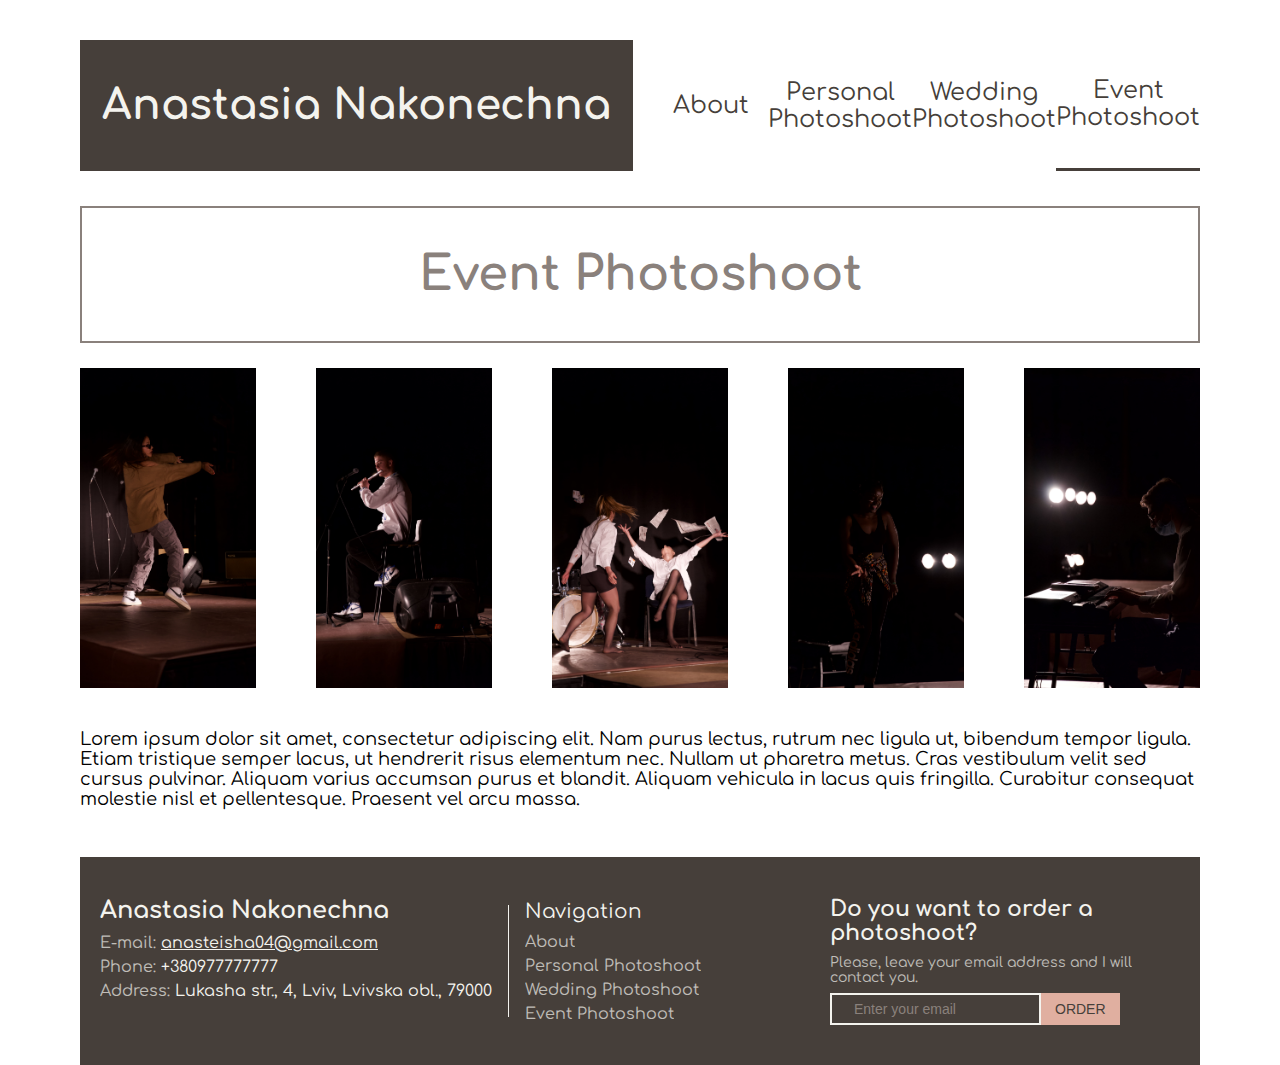
==== event-photoshoot.html @ 5b42bc75 "Created website" ====
<!DOCTYPE html>
<html lang="en">

<head>
    <title>Anastasia Nakonechna</title>
    <link rel="preconnect" href="https://fonts.googleapis.com">
    <link rel="preconnect" href="https://fonts.gstatic.com" crossorigin>
    <link href="https://fonts.googleapis.com/css2?family=Comfortaa:wght@300;400;500;700&display=swap" rel="stylesheet">
    <link rel="stylesheet" href="./styles.css" />
</head>

<body>
    <header class="container">
        <h1 class="name">Anastasia Nakonechna</h1>
        <nav class="header-nav">
            <a class="nav-link" href="index.html">About</a>
            <a class="nav-link" href="personal-photoshoot.html">Personal Photoshoot</a>
            <a class="nav-link" href="wedding-photoshoot.html">Wedding Photoshoot</a>
            <a class="nav-link active" href="#">Event Photoshoot</a>
        </nav>
    </header>
    <main class="container">
        <h2 class="heading">Event Photoshoot</h2>
        <div class="photo-gallery">
            <div class="photo-card">
                <img class="photo" src="img/event/1.jpeg" alt="Event photo" />
            </div>
            <div class="photo-card">
                <img class="photo" src="img/event/2.jpeg" alt="Event photo" />
            </div>
            <div class="photo-card">
                <img class="photo" src="img/event/3.jpeg" alt="Event photo" />
            </div>
            <div class="photo-card">
                <img class="photo" src="img/event/4.jpeg" alt="Event photo" />
            </div>
            <div class="photo-card">
                <img class="photo" src="img/event/5.jpeg" alt="Event photo" />
            </div>
        </div>
        <div class="text-content">
            <article class="text">
                <p>
                    Lorem ipsum dolor sit amet, consectetur adipiscing elit. Nam purus lectus, rutrum nec ligula ut, bibendum tempor ligula. Etiam tristique semper lacus, ut hendrerit risus elementum nec. Nullam ut pharetra metus. Cras vestibulum velit sed cursus pulvinar. Aliquam varius accumsan purus et blandit. Aliquam vehicula in lacus quis fringilla. Curabitur consequat molestie nisl et pellentesque. Praesent vel arcu massa.
                </p>
            </article>
        </div>
    </main>
    <footer class="container">
        <div class="personal-info">
            <h3 class="name">Anastasia Nakonechna</h3>
            <div class="info-item">
                <span class="title">E-mail:</span>
                <span class="value"><a href="mailto:anasteisha04@gmail.com">anasteisha04@gmail.com</a></span>
            </div>
            <div class="info-item">
                <span class="title">Phone:</span>
                <span class="value">+380977777777</span>
            </div>
            <div class="info-item">
                <span class="title">Address:</span>
                <span class="value">Lukasha str., 4, Lviv, Lvivska obl., 79000</span>
            </div>
        </div>
        <div class="divider"></div>
        <nav class="footer-nav">
            <div class="heading">Navigation</div>
            <a class="nav-link active" href="#">About</a>
            <a class="nav-link" href="personal-photoshoot.html">Personal Photoshoot</a>
            <a class="nav-link" href="wedding-photoshoot.html">Wedding Photoshoot</a>
            <a class="nav-link" href="event-photoshoot.html">Event Photoshoot</a>
        </nav>
        <div class="mail-form">
            <div class="heading">Do you want to order a photoshoot?</div>
            <div class="description">Please, leave your email address and I will contact you.</div>
            <form id="email-form">
                <input type="text" id="client-email" placeholder="Enter your email" />
                <button type="submit">ORDER</button>
            </form>
        </div>
    </footer>
    <script src="scripts/scripts.js" type="text/javascript"></script>
</body>
</html>
---- styles.css ----
html, body {
    margin: 0;
    height: 100%;
    font-family: 'Comfortaa', cursive;
}

* {
    box-sizing: border-box;
}

a {
    text-decoration: none;
}

.nav-link {
    transition: color ease 400ms;
}

.nav-link:hover {
    color: #E0AFA0 !important;
    cursor: pointer;
}

.container {
    margin-right: 80px;
    margin-left: 80px;
}

header {
    display: flex;
    margin-top: 40px;
}

header > *:not(:first-child) {
    margin-left: 20px;
}

header > * {
    flex: 1 1;
}

header .name {
    color: #F4F3EE;
    font-size: 42px;
    padding: 40px 20px;
    border: 2px solid #463F3A;
    background-color: #463F3A;
    flex: 0 0;
    white-space: nowrap;
    margin: 0;
}

header .header-nav {
    display: flex;
    align-items: center;
    justify-content: space-around;
}

header .header-nav > .nav-link {
    display: inline-flex;
    justify-content: center;
    align-items: center;
    font-size: 24px;
    text-align: center;
    flex: 1 1;
    height: 100%;
    color: #463F3A;
}

header .header-nav > .nav-link:hover {
    border-color: #E0AFA0 !important;
}

header .header-nav > .nav-link.active {
    border-bottom: 3px solid #463F3A;
}

main {
    margin-top: 35px;
}

main .heading {
    text-align: center;
    font-size: 48px;
    margin: 0;
    padding: 40px 0;
    border: 2px solid #8A817C;
    color: #8A817C;
}

main .text-content {
    display: flex;
    margin-top: 16px;
}

main .text-content .text {
    font-size: 18px;
}

main .text-content .text > p:first-child {
    margin-top: 0;
}

main .avatar {
    width: 220px;
    height: 220px;
    flex-shrink: 0;
    margin-left: 16px;
    margin-right: 16px;
}

main .avatar img {
    width: 100%;
    height: 100%;
    object-fit: cover;
    border-radius: 50%;
    border: 2px solid #8A817C;
}

main .photo-gallery {
    display: flex;
    justify-content: center;
    flex-wrap: wrap;
    margin-left: -30px;
    margin-right: -30px;
}

main .photo-gallery .photo-card {
    flex: 20% 0 1;
    min-width: 0;
    height: 370px;
    padding: 25px 30px;
}

main .photo-gallery .photo-card .photo {
    width: 100%;
    height: 100%;
    object-fit: cover;
    object-position: center;
}

footer {
    display: flex;
    align-items: baseline;
    background-color: #463F3A;
    color: #F4F3EE;
    padding: 40px 20px;
    margin-top: 30px;
}

footer > *:not(:last-child) {
    margin-right: 16px;
}

footer .divider {
    border-left: 1px solid #F4F3EE;
    align-self: stretch;
    margin-top: 8px;
    margin-bottom: 8px;
}

footer .personal-info .name {
    margin-top: 0;
    margin-bottom: 10px !important;
    font-size: 24px;
}

footer .personal-info > *:not(:last-child) {
    margin-bottom: 6px;
}

footer .personal-info .info-item .title,
footer .footer-nav > .nav-link {
    opacity: 0.7;
}

footer .personal-info .info-item .value > a {
    color: #F4F3EE;
    text-decoration: underline;
    transition: color ease 400ms;
}

footer .personal-info .info-item .value > a:hover {
    color: #E0AFA0 !important;
    cursor: pointer;
}

footer .footer-nav {
    display: flex;
    flex-direction: column;
}

footer .footer-nav > *:not(:last-child) {
    margin-bottom: 6px;
}

footer .footer-nav .heading {
    margin-bottom: 10px !important;
    font-size: 20px;
}

footer .footer-nav > .nav-link {
    color: #F4F3EE;
    transition: all ease 400ms;
}

footer .footer-nav > .nav-link:hover {
    opacity: 1 !important;
}

footer .mail-form {
    align-self: center;
    margin-left: auto;
    width: 350px;
}

footer .mail-form .heading {
    margin-bottom: 10px;
    font-size: 22px;
    font-weight: bold;
}

footer .mail-form .description {
    font-size: 14px;
    margin-bottom: 8px;
    opacity: 0.7;
}

footer .mail-form form {
    display: flex;
    width: 100%;
}

footer .mail-form form > input {
    padding: 6px 4px 6px 22px;
    font-size: 14px;
    color: #F4F3EE;
    border: 2px solid #F4F3EE;
    background-color: transparent;
    box-sizing: border-box;
    outline: none;
}

footer .mail-form form > input::placeholder {
    color: #8A817C;
}

footer .mail-form form > input:hover,
footer .mail-form form > input:focus {
    border-width: 3px;
    padding: 5px 3px 5px 21px;
}

footer .mail-form form > button {
    font-size: 14px;
    background-color: #E0AFA0;
    color: #463F3A;
    border: none;
    padding: 0 14px;
    transition: all ease 400ms;
}

footer .mail-form form > button:hover {
    opacity: 0.7;
}
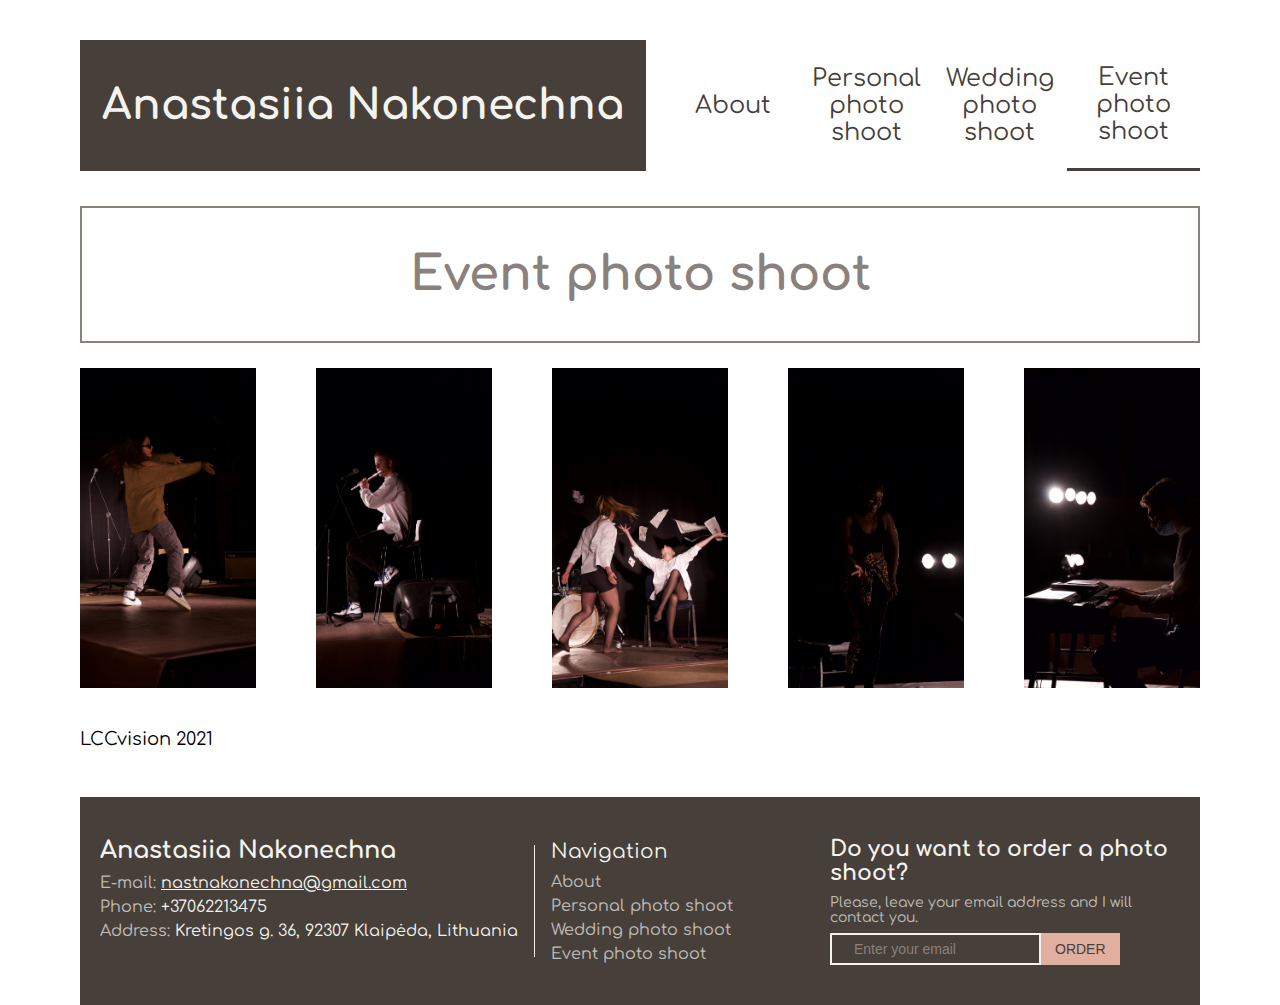
==== commit 4e527c39: "edited text" ====
--- a/event-photoshoot.html
+++ b/event-photoshoot.html
@@ -2,7 +2,7 @@
 <html lang="en">
 
 <head>
-    <title>Anastasia Nakonechna</title>
+    <title>Anastasiia Nakonechna</title>
     <link rel="preconnect" href="https://fonts.googleapis.com">
     <link rel="preconnect" href="https://fonts.gstatic.com" crossorigin>
     <link href="https://fonts.googleapis.com/css2?family=Comfortaa:wght@300;400;500;700&display=swap" rel="stylesheet">
@@ -11,16 +11,16 @@
 
 <body>
     <header class="container">
-        <h1 class="name">Anastasia Nakonechna</h1>
+        <h1 class="name">Anastasiia Nakonechna</h1>
         <nav class="header-nav">
             <a class="nav-link" href="index.html">About</a>
-            <a class="nav-link" href="personal-photoshoot.html">Personal Photoshoot</a>
-            <a class="nav-link" href="wedding-photoshoot.html">Wedding Photoshoot</a>
-            <a class="nav-link active" href="#">Event Photoshoot</a>
+            <a class="nav-link" href="personal-photo shoot.html">Personal photo shoot</a>
+            <a class="nav-link" href="wedding-photo shoot.html">Wedding photo shoot</a>
+            <a class="nav-link active" href="#">Event photo shoot</a>
         </nav>
     </header>
     <main class="container">
-        <h2 class="heading">Event Photoshoot</h2>
+        <h2 class="heading">Event photo shoot</h2>
         <div class="photo-gallery">
             <div class="photo-card">
                 <img class="photo" src="img/event/1.jpeg" alt="Event photo" />
@@ -41,37 +41,37 @@
         <div class="text-content">
             <article class="text">
                 <p>
-                    Lorem ipsum dolor sit amet, consectetur adipiscing elit. Nam purus lectus, rutrum nec ligula ut, bibendum tempor ligula. Etiam tristique semper lacus, ut hendrerit risus elementum nec. Nullam ut pharetra metus. Cras vestibulum velit sed cursus pulvinar. Aliquam varius accumsan purus et blandit. Aliquam vehicula in lacus quis fringilla. Curabitur consequat molestie nisl et pellentesque. Praesent vel arcu massa.
+                    LCCvision 2021
                 </p>
             </article>
         </div>
     </main>
     <footer class="container">
         <div class="personal-info">
-            <h3 class="name">Anastasia Nakonechna</h3>
+            <h3 class="name">Anastasiia Nakonechna</h3>
             <div class="info-item">
                 <span class="title">E-mail:</span>
-                <span class="value"><a href="mailto:anasteisha04@gmail.com">anasteisha04@gmail.com</a></span>
+                <span class="value"><a href="mailto:nastnakonechna@gmail.com">nastnakonechna@gmail.com</a></span>
             </div>
             <div class="info-item">
                 <span class="title">Phone:</span>
-                <span class="value">+380977777777</span>
+                <span class="value">+37062213475</span>
             </div>
             <div class="info-item">
                 <span class="title">Address:</span>
-                <span class="value">Lukasha str., 4, Lviv, Lvivska obl., 79000</span>
+                <span class="value">Kretingos g. 36, 92307 Klaipėda, Lithuania</span>
             </div>
         </div>
         <div class="divider"></div>
         <nav class="footer-nav">
             <div class="heading">Navigation</div>
             <a class="nav-link active" href="#">About</a>
-            <a class="nav-link" href="personal-photoshoot.html">Personal Photoshoot</a>
-            <a class="nav-link" href="wedding-photoshoot.html">Wedding Photoshoot</a>
-            <a class="nav-link" href="event-photoshoot.html">Event Photoshoot</a>
+            <a class="nav-link" href="personal-photo shoot.html">Personal photo shoot</a>
+            <a class="nav-link" href="wedding-photo shoot.html">Wedding photo shoot</a>
+            <a class="nav-link" href="event-photo shoot.html">Event photo shoot</a>
         </nav>
         <div class="mail-form">
-            <div class="heading">Do you want to order a photoshoot?</div>
+            <div class="heading">Do you want to order a photo shoot?</div>
             <div class="description">Please, leave your email address and I will contact you.</div>
             <form id="email-form">
                 <input type="text" id="client-email" placeholder="Enter your email" />
@@ -81,4 +81,4 @@
     </footer>
     <script src="scripts/scripts.js" type="text/javascript"></script>
 </body>
-</html>+</html>
